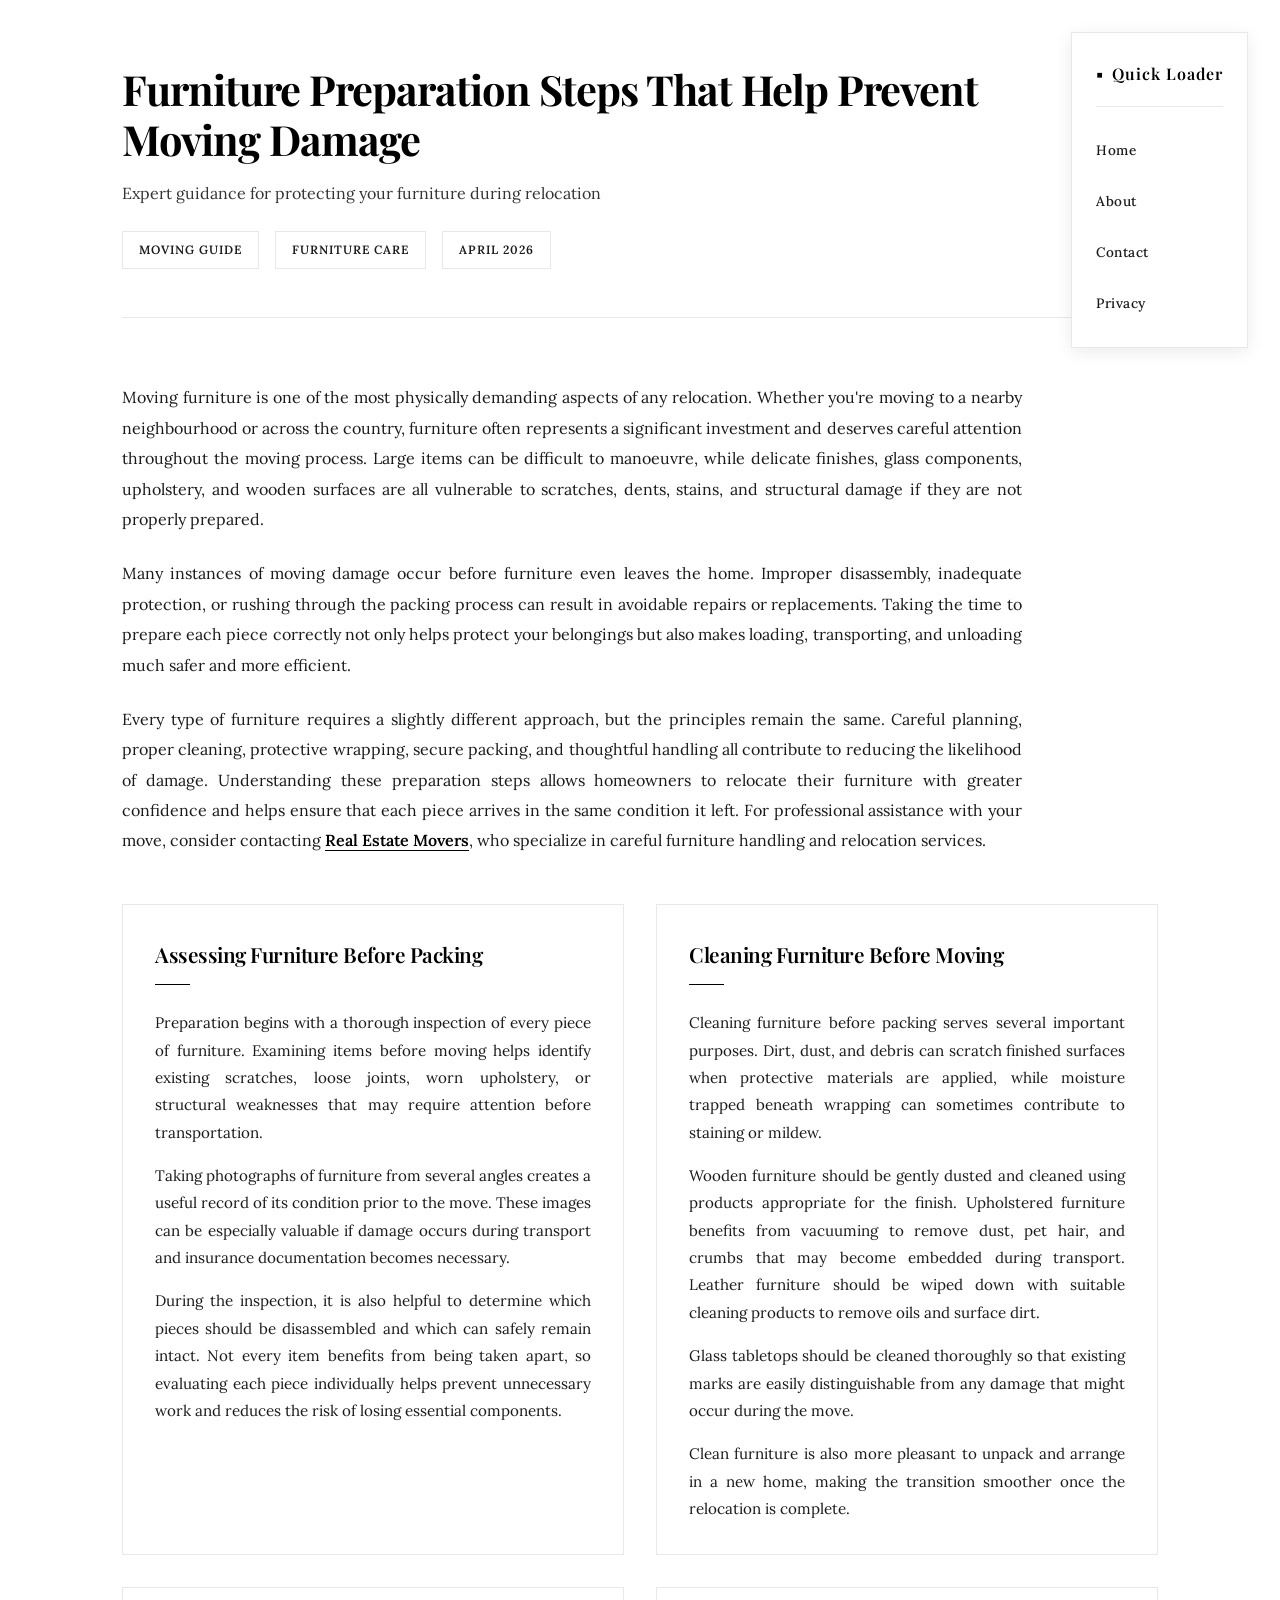
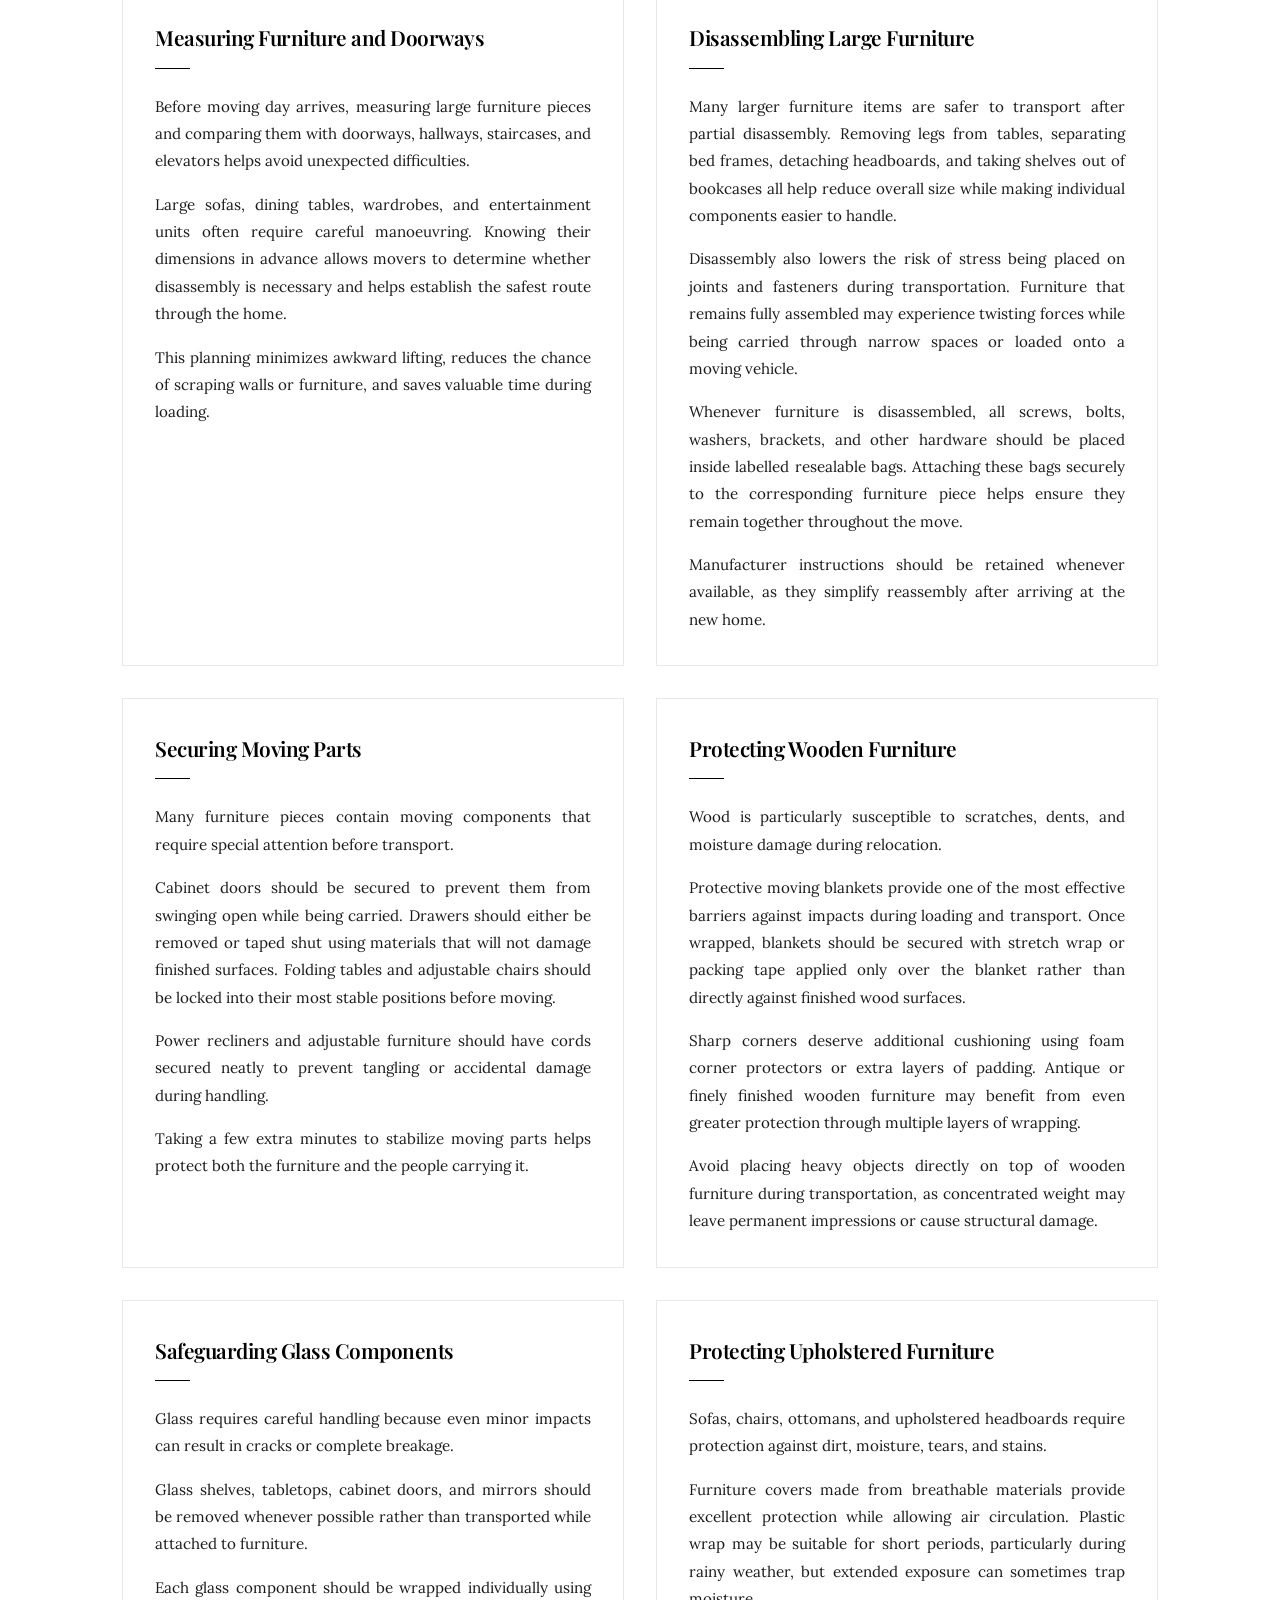
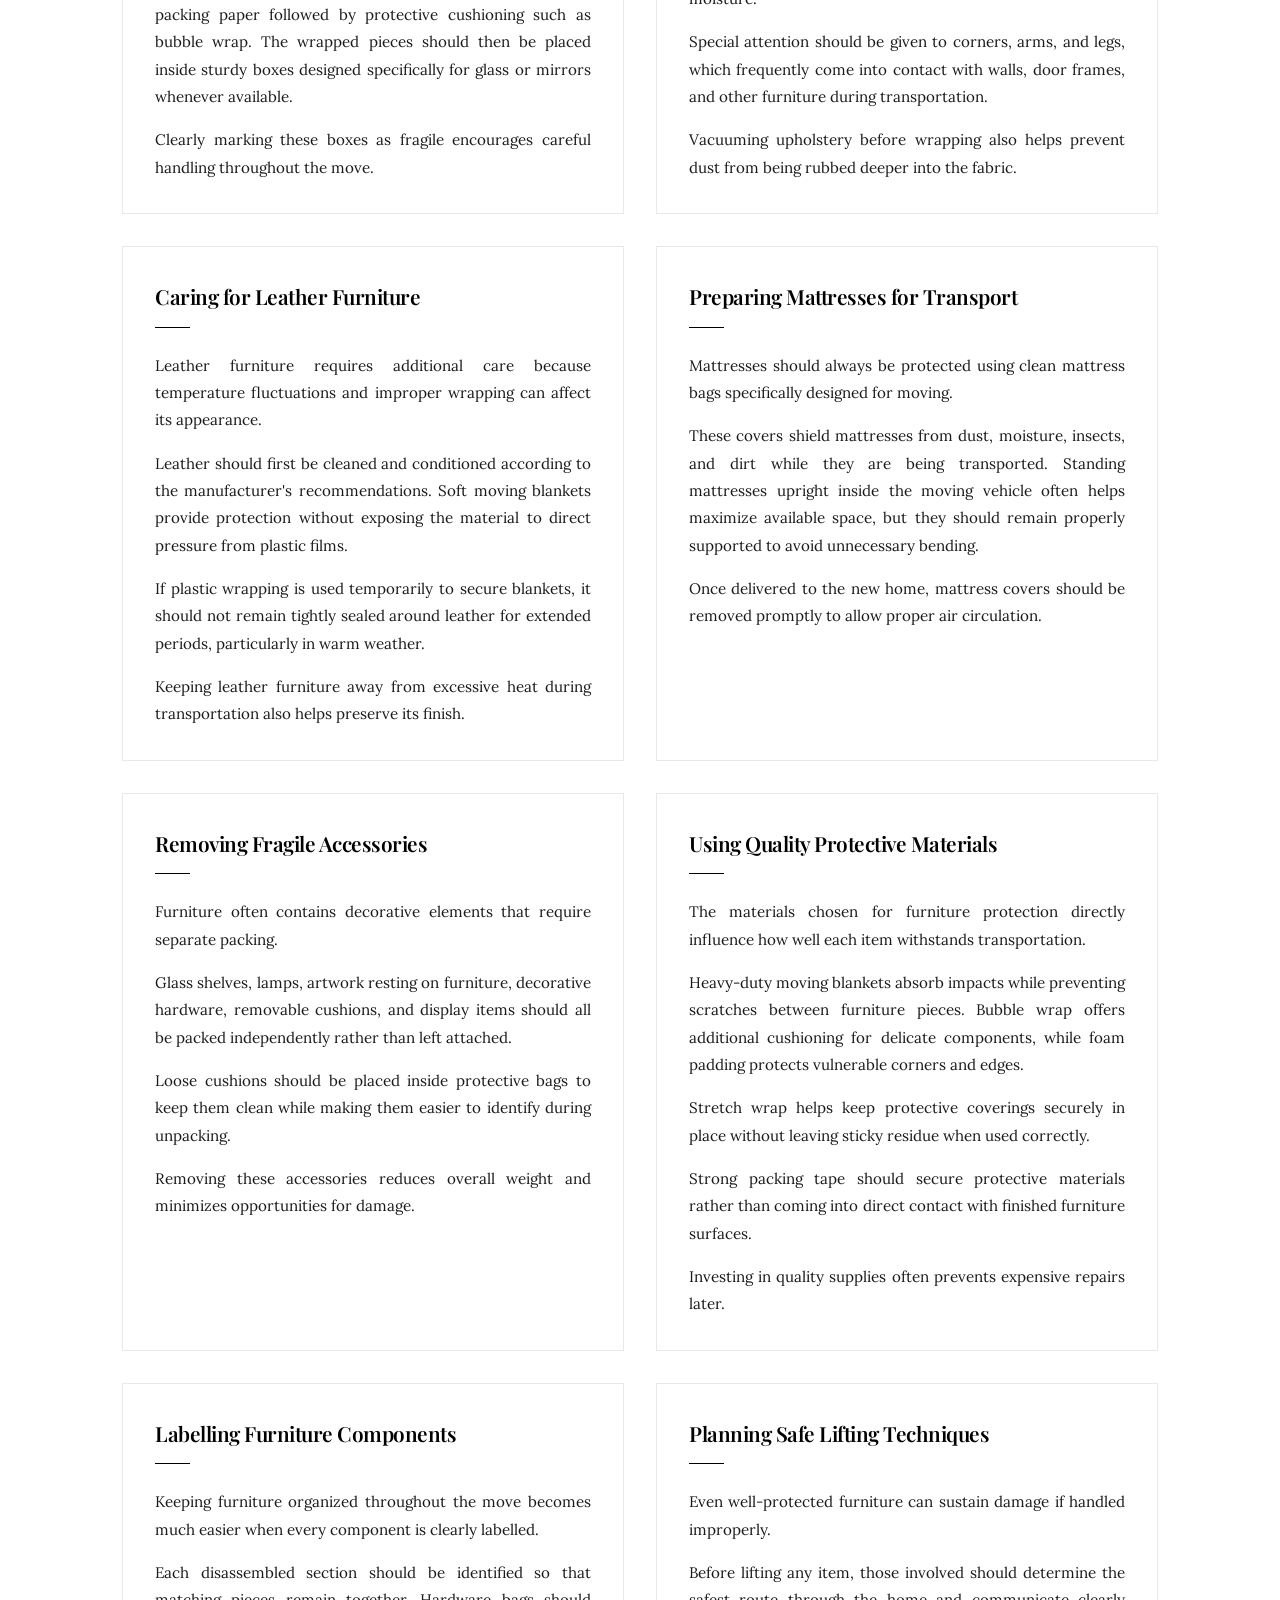
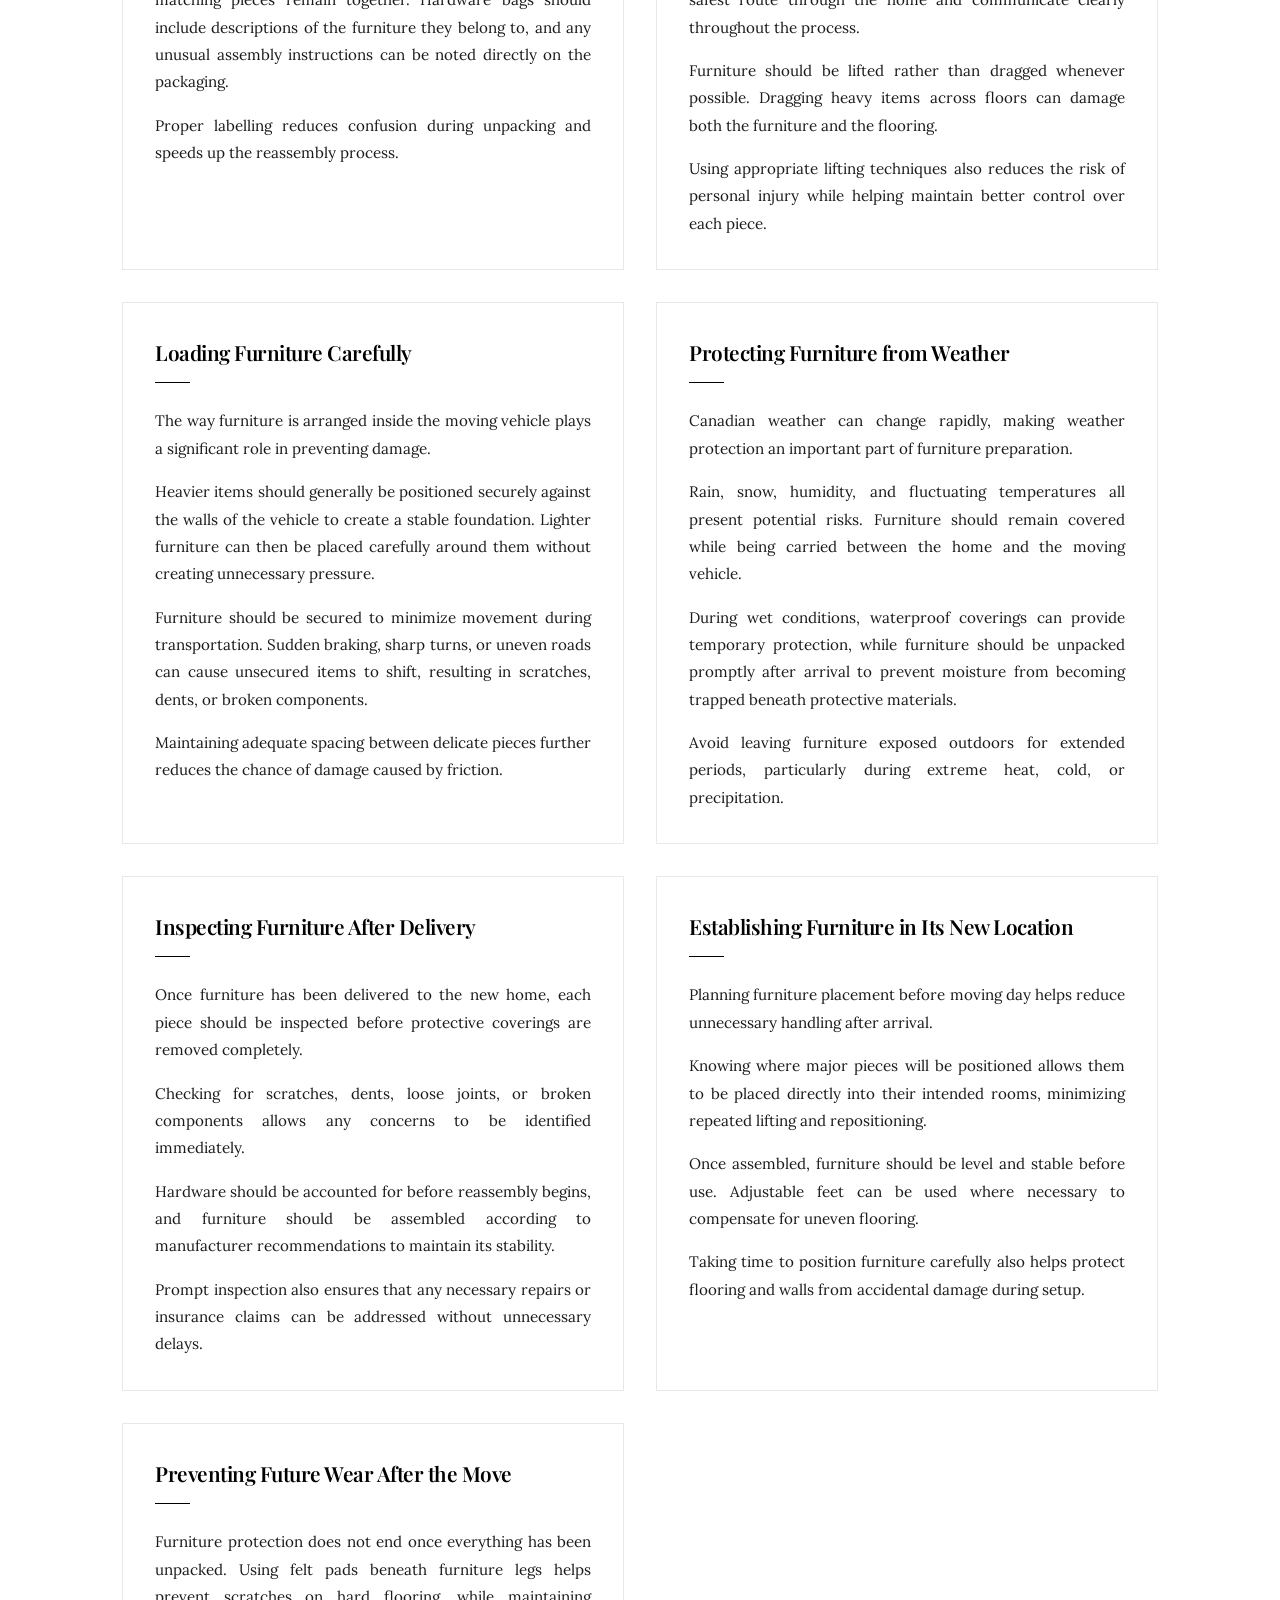
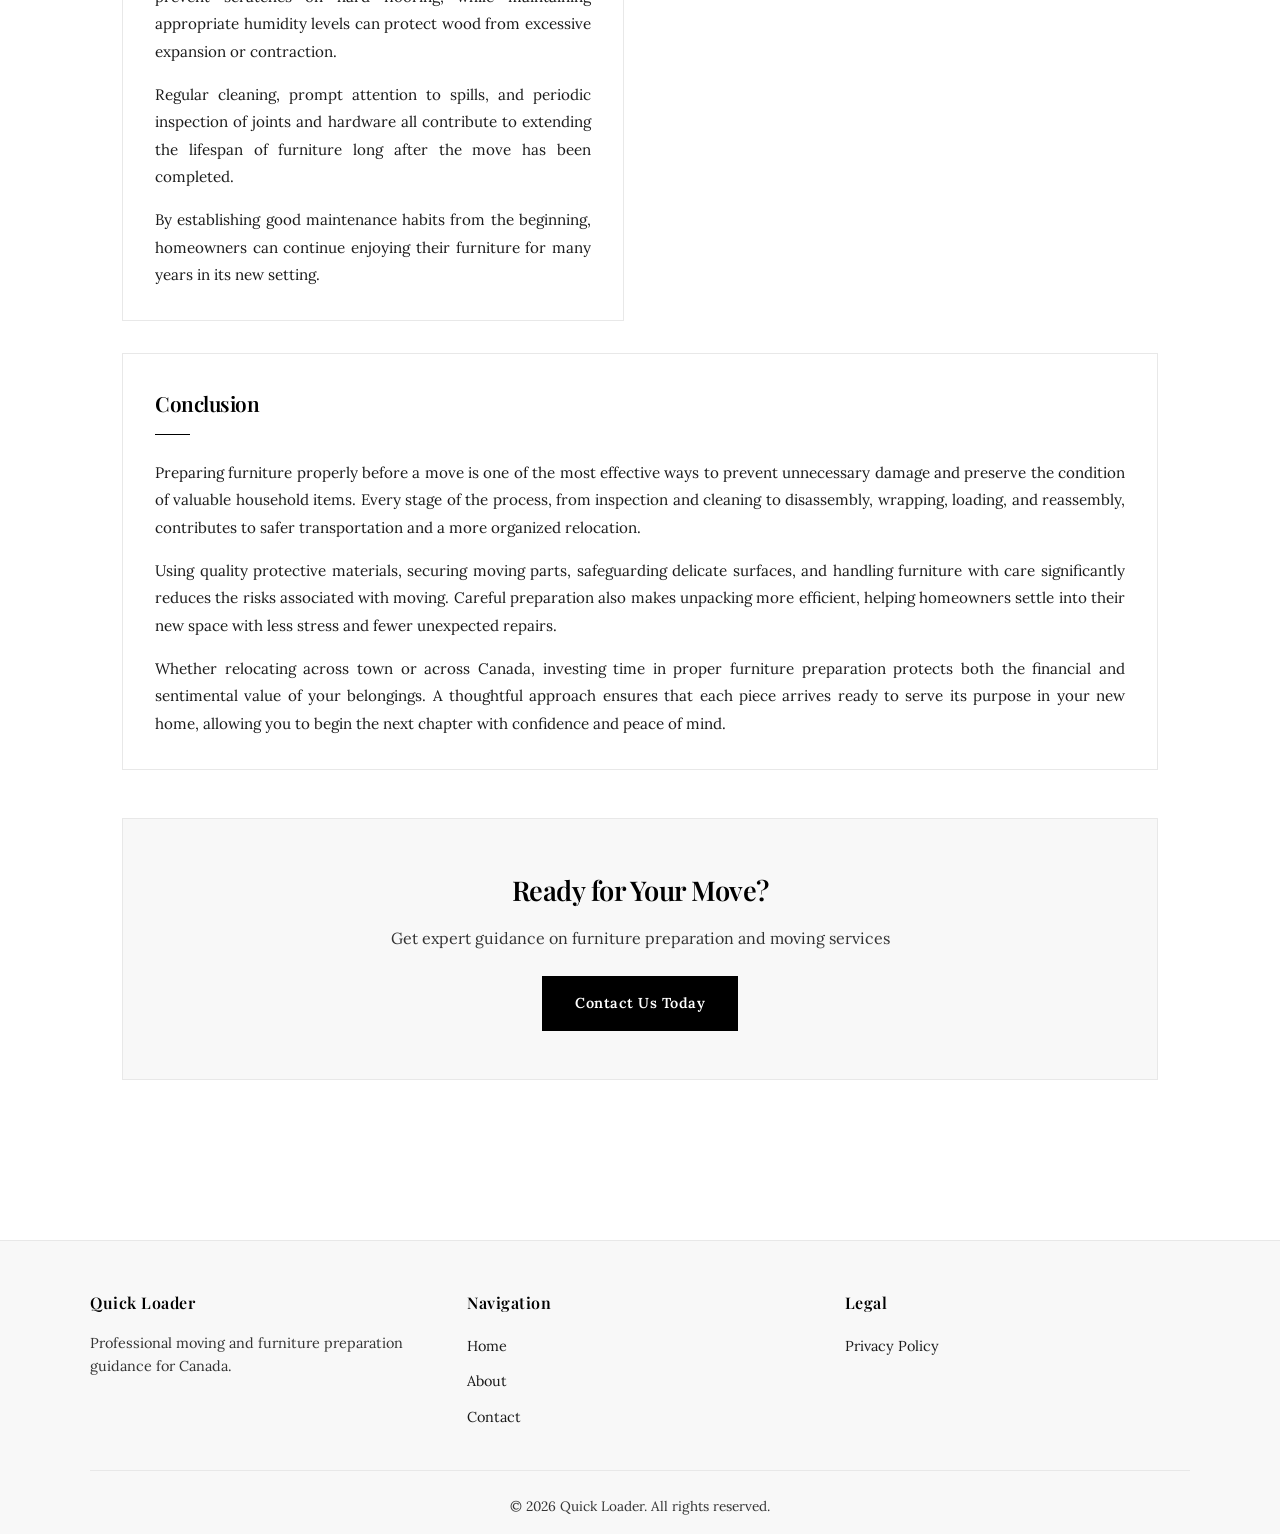
==== index.html @ f07be686 "Add files via upload" ====
<!DOCTYPE html>
<html lang="en">
<head>
    <meta charset="UTF-8">
    <meta name="viewport" content="width=device-width, initial-scale=1.0">
    <title>Quick Loader - Furniture Preparation for Moving</title>
    <link rel="preconnect" href="https://fonts.googleapis.com">
    <link rel="preconnect" href="https://fonts.gstatic.com" crossorigin>
    <link href="https://fonts.googleapis.com/css2?family=Playfair+Display:wght@400;600;700&family=Lora:wght@400;500;600&display=swap" rel="stylesheet">
    <link rel="stylesheet" href="style.css">
</head>
<body>
    <!-- Floating Navigation -->
    <nav class="floating-nav">
        <div class="nav-brand">
            <span class="brand-symbol">▪</span>
            <span class="brand-text">Quick Loader</span>
        </div>
        <ul class="nav-menu">
            <li><a href="index.html" class="nav-item active">Home</a></li>
            <li><a href="about.html" class="nav-item">About</a></li>
            <li><a href="contact.html" class="nav-item">Contact</a></li>
            <li><a href="privacy-policy.html" class="nav-item">Privacy</a></li>
        </ul>
    </nav>

    <!-- Main Content -->
    <main class="main-content">
        <!-- Hero Section -->
        <section class="hero">
            <div class="hero-inner">
                <h1 class="hero-title">Furniture Preparation Steps That Help Prevent Moving Damage</h1>
                <p class="hero-subtitle">Expert guidance for protecting your furniture during relocation</p>
                <div class="article-meta">
                    <span class="meta-badge">Moving Guide</span>
                    <span class="meta-badge">Furniture Care</span>
                    <span class="meta-badge">April 2026</span>
                </div>
            </div>
        </section>

        <!-- Article Content -->
        <article class="article">
            <!-- Introduction -->
            <section class="article-section">
                <div class="section-content">
                    <p>Moving furniture is one of the most physically demanding aspects of any relocation. Whether you're moving to a nearby neighbourhood or across the country, furniture often represents a significant investment and deserves careful attention throughout the moving process. Large items can be difficult to manoeuvre, while delicate finishes, glass components, upholstery, and wooden surfaces are all vulnerable to scratches, dents, stains, and structural damage if they are not properly prepared.</p>

                    <p>Many instances of moving damage occur before furniture even leaves the home. Improper disassembly, inadequate protection, or rushing through the packing process can result in avoidable repairs or replacements. Taking the time to prepare each piece correctly not only helps protect your belongings but also makes loading, transporting, and unloading much safer and more efficient.</p>

                    <p>Every type of furniture requires a slightly different approach, but the principles remain the same. Careful planning, proper cleaning, protective wrapping, secure packing, and thoughtful handling all contribute to reducing the likelihood of damage. Understanding these preparation steps allows homeowners to relocate their furniture with greater confidence and helps ensure that each piece arrives in the same condition it left. For professional assistance with your move, consider contacting <a href="https://www.google.com/maps/place/?cid=568336270755215297" target="_blank" rel="noopener noreferrer" class="article-link">Real Estate Movers</a>, who specialize in careful furniture handling and relocation services.</p>
                </div>
            </section>

            <!-- Content Grid -->
            <div class="content-grid">
                <!-- Section 1 -->
                <section class="grid-item">
                    <div class="item-header">
                        <h2>Assessing Furniture Before Packing</h2>
                        <div class="divider"></div>
                    </div>
                    <div class="item-body">
                        <p>Preparation begins with a thorough inspection of every piece of furniture. Examining items before moving helps identify existing scratches, loose joints, worn upholstery, or structural weaknesses that may require attention before transportation.</p>
                        <p>Taking photographs of furniture from several angles creates a useful record of its condition prior to the move. These images can be especially valuable if damage occurs during transport and insurance documentation becomes necessary.</p>
                        <p>During the inspection, it is also helpful to determine which pieces should be disassembled and which can safely remain intact. Not every item benefits from being taken apart, so evaluating each piece individually helps prevent unnecessary work and reduces the risk of losing essential components.</p>
                    </div>
                </section>

                <!-- Section 2 -->
                <section class="grid-item">
                    <div class="item-header">
                        <h2>Cleaning Furniture Before Moving</h2>
                        <div class="divider"></div>
                    </div>
                    <div class="item-body">
                        <p>Cleaning furniture before packing serves several important purposes. Dirt, dust, and debris can scratch finished surfaces when protective materials are applied, while moisture trapped beneath wrapping can sometimes contribute to staining or mildew.</p>
                        <p>Wooden furniture should be gently dusted and cleaned using products appropriate for the finish. Upholstered furniture benefits from vacuuming to remove dust, pet hair, and crumbs that may become embedded during transport. Leather furniture should be wiped down with suitable cleaning products to remove oils and surface dirt.</p>
                        <p>Glass tabletops should be cleaned thoroughly so that existing marks are easily distinguishable from any damage that might occur during the move.</p>
                        <p>Clean furniture is also more pleasant to unpack and arrange in a new home, making the transition smoother once the relocation is complete.</p>
                    </div>
                </section>

                <!-- Section 3 -->
                <section class="grid-item">
                    <div class="item-header">
                        <h2>Measuring Furniture and Doorways</h2>
                        <div class="divider"></div>
                    </div>
                    <div class="item-body">
                        <p>Before moving day arrives, measuring large furniture pieces and comparing them with doorways, hallways, staircases, and elevators helps avoid unexpected difficulties.</p>
                        <p>Large sofas, dining tables, wardrobes, and entertainment units often require careful manoeuvring. Knowing their dimensions in advance allows movers to determine whether disassembly is necessary and helps establish the safest route through the home.</p>
                        <p>This planning minimizes awkward lifting, reduces the chance of scraping walls or furniture, and saves valuable time during loading.</p>
                    </div>
                </section>

                <!-- Section 4 -->
                <section class="grid-item">
                    <div class="item-header">
                        <h2>Disassembling Large Furniture</h2>
                        <div class="divider"></div>
                    </div>
                    <div class="item-body">
                        <p>Many larger furniture items are safer to transport after partial disassembly. Removing legs from tables, separating bed frames, detaching headboards, and taking shelves out of bookcases all help reduce overall size while making individual components easier to handle.</p>
                        <p>Disassembly also lowers the risk of stress being placed on joints and fasteners during transportation. Furniture that remains fully assembled may experience twisting forces while being carried through narrow spaces or loaded onto a moving vehicle.</p>
                        <p>Whenever furniture is disassembled, all screws, bolts, washers, brackets, and other hardware should be placed inside labelled resealable bags. Attaching these bags securely to the corresponding furniture piece helps ensure they remain together throughout the move.</p>
                        <p>Manufacturer instructions should be retained whenever available, as they simplify reassembly after arriving at the new home.</p>
                    </div>
                </section>

                <!-- Section 5 -->
                <section class="grid-item">
                    <div class="item-header">
                        <h2>Securing Moving Parts</h2>
                        <div class="divider"></div>
                    </div>
                    <div class="item-body">
                        <p>Many furniture pieces contain moving components that require special attention before transport.</p>
                        <p>Cabinet doors should be secured to prevent them from swinging open while being carried. Drawers should either be removed or taped shut using materials that will not damage finished surfaces. Folding tables and adjustable chairs should be locked into their most stable positions before moving.</p>
                        <p>Power recliners and adjustable furniture should have cords secured neatly to prevent tangling or accidental damage during handling.</p>
                        <p>Taking a few extra minutes to stabilize moving parts helps protect both the furniture and the people carrying it.</p>
                    </div>
                </section>

                <!-- Section 6 -->
                <section class="grid-item">
                    <div class="item-header">
                        <h2>Protecting Wooden Furniture</h2>
                        <div class="divider"></div>
                    </div>
                    <div class="item-body">
                        <p>Wood is particularly susceptible to scratches, dents, and moisture damage during relocation.</p>
                        <p>Protective moving blankets provide one of the most effective barriers against impacts during loading and transport. Once wrapped, blankets should be secured with stretch wrap or packing tape applied only over the blanket rather than directly against finished wood surfaces.</p>
                        <p>Sharp corners deserve additional cushioning using foam corner protectors or extra layers of padding. Antique or finely finished wooden furniture may benefit from even greater protection through multiple layers of wrapping.</p>
                        <p>Avoid placing heavy objects directly on top of wooden furniture during transportation, as concentrated weight may leave permanent impressions or cause structural damage.</p>
                    </div>
                </section>

                <!-- Section 7 -->
                <section class="grid-item">
                    <div class="item-header">
                        <h2>Safeguarding Glass Components</h2>
                        <div class="divider"></div>
                    </div>
                    <div class="item-body">
                        <p>Glass requires careful handling because even minor impacts can result in cracks or complete breakage.</p>
                        <p>Glass shelves, tabletops, cabinet doors, and mirrors should be removed whenever possible rather than transported while attached to furniture.</p>
                        <p>Each glass component should be wrapped individually using packing paper followed by protective cushioning such as bubble wrap. The wrapped pieces should then be placed inside sturdy boxes designed specifically for glass or mirrors whenever available.</p>
                        <p>Clearly marking these boxes as fragile encourages careful handling throughout the move.</p>
                    </div>
                </section>

                <!-- Section 8 -->
                <section class="grid-item">
                    <div class="item-header">
                        <h2>Protecting Upholstered Furniture</h2>
                        <div class="divider"></div>
                    </div>
                    <div class="item-body">
                        <p>Sofas, chairs, ottomans, and upholstered headboards require protection against dirt, moisture, tears, and stains.</p>
                        <p>Furniture covers made from breathable materials provide excellent protection while allowing air circulation. Plastic wrap may be suitable for short periods, particularly during rainy weather, but extended exposure can sometimes trap moisture.</p>
                        <p>Special attention should be given to corners, arms, and legs, which frequently come into contact with walls, door frames, and other furniture during transportation.</p>
                        <p>Vacuuming upholstery before wrapping also helps prevent dust from being rubbed deeper into the fabric.</p>
                    </div>
                </section>

                <!-- Section 9 -->
                <section class="grid-item">
                    <div class="item-header">
                        <h2>Caring for Leather Furniture</h2>
                        <div class="divider"></div>
                    </div>
                    <div class="item-body">
                        <p>Leather furniture requires additional care because temperature fluctuations and improper wrapping can affect its appearance.</p>
                        <p>Leather should first be cleaned and conditioned according to the manufacturer's recommendations. Soft moving blankets provide protection without exposing the material to direct pressure from plastic films.</p>
                        <p>If plastic wrapping is used temporarily to secure blankets, it should not remain tightly sealed around leather for extended periods, particularly in warm weather.</p>
                        <p>Keeping leather furniture away from excessive heat during transportation also helps preserve its finish.</p>
                    </div>
                </section>

                <!-- Section 10 -->
                <section class="grid-item">
                    <div class="item-header">
                        <h2>Preparing Mattresses for Transport</h2>
                        <div class="divider"></div>
                    </div>
                    <div class="item-body">
                        <p>Mattresses should always be protected using clean mattress bags specifically designed for moving.</p>
                        <p>These covers shield mattresses from dust, moisture, insects, and dirt while they are being transported. Standing mattresses upright inside the moving vehicle often helps maximize available space, but they should remain properly supported to avoid unnecessary bending.</p>
                        <p>Once delivered to the new home, mattress covers should be removed promptly to allow proper air circulation.</p>
                    </div>
                </section>

                <!-- Section 11 -->
                <section class="grid-item">
                    <div class="item-header">
                        <h2>Removing Fragile Accessories</h2>
                        <div class="divider"></div>
                    </div>
                    <div class="item-body">
                        <p>Furniture often contains decorative elements that require separate packing.</p>
                        <p>Glass shelves, lamps, artwork resting on furniture, decorative hardware, removable cushions, and display items should all be packed independently rather than left attached.</p>
                        <p>Loose cushions should be placed inside protective bags to keep them clean while making them easier to identify during unpacking.</p>
                        <p>Removing these accessories reduces overall weight and minimizes opportunities for damage.</p>
                    </div>
                </section>

                <!-- Section 12 -->
                <section class="grid-item">
                    <div class="item-header">
                        <h2>Using Quality Protective Materials</h2>
                        <div class="divider"></div>
                    </div>
                    <div class="item-body">
                        <p>The materials chosen for furniture protection directly influence how well each item withstands transportation.</p>
                        <p>Heavy-duty moving blankets absorb impacts while preventing scratches between furniture pieces. Bubble wrap offers additional cushioning for delicate components, while foam padding protects vulnerable corners and edges.</p>
                        <p>Stretch wrap helps keep protective coverings securely in place without leaving sticky residue when used correctly.</p>
                        <p>Strong packing tape should secure protective materials rather than coming into direct contact with finished furniture surfaces.</p>
                        <p>Investing in quality supplies often prevents expensive repairs later.</p>
                    </div>
                </section>

                <!-- Section 13 -->
                <section class="grid-item">
                    <div class="item-header">
                        <h2>Labelling Furniture Components</h2>
                        <div class="divider"></div>
                    </div>
                    <div class="item-body">
                        <p>Keeping furniture organized throughout the move becomes much easier when every component is clearly labelled.</p>
                        <p>Each disassembled section should be identified so that matching pieces remain together. Hardware bags should include descriptions of the furniture they belong to, and any unusual assembly instructions can be noted directly on the packaging.</p>
                        <p>Proper labelling reduces confusion during unpacking and speeds up the reassembly process.</p>
                    </div>
                </section>

                <!-- Section 14 -->
                <section class="grid-item">
                    <div class="item-header">
                        <h2>Planning Safe Lifting Techniques</h2>
                        <div class="divider"></div>
                    </div>
                    <div class="item-body">
                        <p>Even well-protected furniture can sustain damage if handled improperly.</p>
                        <p>Before lifting any item, those involved should determine the safest route through the home and communicate clearly throughout the process.</p>
                        <p>Furniture should be lifted rather than dragged whenever possible. Dragging heavy items across floors can damage both the furniture and the flooring.</p>
                        <p>Using appropriate lifting techniques also reduces the risk of personal injury while helping maintain better control over each piece.</p>
                    </div>
                </section>

                <!-- Section 15 -->
                <section class="grid-item">
                    <div class="item-header">
                        <h2>Loading Furniture Carefully</h2>
                        <div class="divider"></div>
                    </div>
                    <div class="item-body">
                        <p>The way furniture is arranged inside the moving vehicle plays a significant role in preventing damage.</p>
                        <p>Heavier items should generally be positioned securely against the walls of the vehicle to create a stable foundation. Lighter furniture can then be placed carefully around them without creating unnecessary pressure.</p>
                        <p>Furniture should be secured to minimize movement during transportation. Sudden braking, sharp turns, or uneven roads can cause unsecured items to shift, resulting in scratches, dents, or broken components.</p>
                        <p>Maintaining adequate spacing between delicate pieces further reduces the chance of damage caused by friction.</p>
                    </div>
                </section>

                <!-- Section 16 -->
                <section class="grid-item">
                    <div class="item-header">
                        <h2>Protecting Furniture from Weather</h2>
                        <div class="divider"></div>
                    </div>
                    <div class="item-body">
                        <p>Canadian weather can change rapidly, making weather protection an important part of furniture preparation.</p>
                        <p>Rain, snow, humidity, and fluctuating temperatures all present potential risks. Furniture should remain covered while being carried between the home and the moving vehicle.</p>
                        <p>During wet conditions, waterproof coverings can provide temporary protection, while furniture should be unpacked promptly after arrival to prevent moisture from becoming trapped beneath protective materials.</p>
                        <p>Avoid leaving furniture exposed outdoors for extended periods, particularly during extreme heat, cold, or precipitation.</p>
                    </div>
                </section>

                <!-- Section 17 -->
                <section class="grid-item">
                    <div class="item-header">
                        <h2>Inspecting Furniture After Delivery</h2>
                        <div class="divider"></div>
                    </div>
                    <div class="item-body">
                        <p>Once furniture has been delivered to the new home, each piece should be inspected before protective coverings are removed completely.</p>
                        <p>Checking for scratches, dents, loose joints, or broken components allows any concerns to be identified immediately.</p>
                        <p>Hardware should be accounted for before reassembly begins, and furniture should be assembled according to manufacturer recommendations to maintain its stability.</p>
                        <p>Prompt inspection also ensures that any necessary repairs or insurance claims can be addressed without unnecessary delays.</p>
                    </div>
                </section>

                <!-- Section 18 -->
                <section class="grid-item">
                    <div class="item-header">
                        <h2>Establishing Furniture in Its New Location</h2>
                        <div class="divider"></div>
                    </div>
                    <div class="item-body">
                        <p>Planning furniture placement before moving day helps reduce unnecessary handling after arrival.</p>
                        <p>Knowing where major pieces will be positioned allows them to be placed directly into their intended rooms, minimizing repeated lifting and repositioning.</p>
                        <p>Once assembled, furniture should be level and stable before use. Adjustable feet can be used where necessary to compensate for uneven flooring.</p>
                        <p>Taking time to position furniture carefully also helps protect flooring and walls from accidental damage during setup.</p>
                    </div>
                </section>

                <!-- Section 19 -->
                <section class="grid-item">
                    <div class="item-header">
                        <h2>Preventing Future Wear After the Move</h2>
                        <div class="divider"></div>
                    </div>
                    <div class="item-body">
                        <p>Furniture protection does not end once everything has been unpacked. Using felt pads beneath furniture legs helps prevent scratches on hard flooring, while maintaining appropriate humidity levels can protect wood from excessive expansion or contraction.</p>
                        <p>Regular cleaning, prompt attention to spills, and periodic inspection of joints and hardware all contribute to extending the lifespan of furniture long after the move has been completed.</p>
                        <p>By establishing good maintenance habits from the beginning, homeowners can continue enjoying their furniture for many years in its new setting.</p>
                    </div>
                </section>

                <!-- Conclusion -->
                <section class="grid-item conclusion-item">
                    <div class="item-header">
                        <h2>Conclusion</h2>
                        <div class="divider"></div>
                    </div>
                    <div class="item-body">
                        <p>Preparing furniture properly before a move is one of the most effective ways to prevent unnecessary damage and preserve the condition of valuable household items. Every stage of the process, from inspection and cleaning to disassembly, wrapping, loading, and reassembly, contributes to safer transportation and a more organized relocation.</p>
                        <p>Using quality protective materials, securing moving parts, safeguarding delicate surfaces, and handling furniture with care significantly reduces the risks associated with moving. Careful preparation also makes unpacking more efficient, helping homeowners settle into their new space with less stress and fewer unexpected repairs.</p>
                        <p>Whether relocating across town or across Canada, investing time in proper furniture preparation protects both the financial and sentimental value of your belongings. A thoughtful approach ensures that each piece arrives ready to serve its purpose in your new home, allowing you to begin the next chapter with confidence and peace of mind.</p>
                    </div>
                </section>
            </div>

            <!-- CTA Section -->
            <section class="cta-section">
                <h3>Ready for Your Move?</h3>
                <p>Get expert guidance on furniture preparation and moving services</p>
                <a href="contact.html" class="cta-button">Contact Us Today</a>
            </section>
        </article>
    </main>

    <!-- Footer -->
    <footer class="footer">
        <div class="footer-content">
            <div class="footer-column">
                <h4>Quick Loader</h4>
                <p>Professional moving and furniture preparation guidance for Canada.</p>
            </div>
            <div class="footer-column">
                <h4>Navigation</h4>
                <ul>
                    <li><a href="index.html">Home</a></li>
                    <li><a href="about.html">About</a></li>
                    <li><a href="contact.html">Contact</a></li>
                </ul>
            </div>
            <div class="footer-column">
                <h4>Legal</h4>
                <ul>
                    <li><a href="privacy-policy.html">Privacy Policy</a></li>
                </ul>
            </div>
        </div>
        <div class="footer-bottom">
            <p>&copy; 2026 Quick Loader. All rights reserved.</p>
        </div>
    </footer>

    <script src="script.js"></script>
</body>
</html>
---- style.css ----
/* Quick Loader - PrimeWeb Works Black and White Minimalist Theme */

* {
    margin: 0;
    padding: 0;
    box-sizing: border-box;
}

:root {
    --black: #000000;
    --white: #FFFFFF;
    --light-gray: #F8F8F8;
    --medium-gray: #E8E8E8;
    --dark-gray: #333333;
    --text-color: #1A1A1A;
    --font-display: 'Playfair Display', serif;
    --font-body: 'Lora', serif;
}

html {
    scroll-behavior: smooth;
}

body {
    font-family: var(--font-body);
    background-color: var(--white);
    color: var(--text-color);
    line-height: 1.7;
}

/* Floating Navigation */
.floating-nav {
    position: fixed;
    top: 2rem;
    right: 2rem;
    background-color: var(--white);
    border: 1px solid var(--medium-gray);
    padding: 1.5rem;
    z-index: 1000;
    max-width: 280px;
    box-shadow: 0 4px 16px rgba(0, 0, 0, 0.08);
    animation: slideInRight 0.4s ease-out;
}

@keyframes slideInRight {
    from {
        opacity: 0;
        transform: translateX(30px);
    }
    to {
        opacity: 1;
        transform: translateX(0);
    }
}

.nav-brand {
    display: flex;
    align-items: center;
    gap: 0.5rem;
    margin-bottom: 1.5rem;
    font-family: var(--font-display);
    font-size: 1rem;
    font-weight: 600;
    letter-spacing: 1px;
    color: var(--black);
    border-bottom: 1px solid var(--medium-gray);
    padding-bottom: 1rem;
}

.brand-symbol {
    font-size: 1.2rem;
}

.nav-menu {
    list-style: none;
    display: flex;
    flex-direction: column;
    gap: 0.75rem;
}

.nav-item {
    color: var(--text-color);
    text-decoration: none;
    font-size: 0.85rem;
    letter-spacing: 0.5px;
    position: relative;
    transition: all 300ms ease;
    font-weight: 500;
    display: block;
    padding: 0.5rem 0;
}

.nav-item::after {
    content: '';
    position: absolute;
    bottom: 0;
    left: 0;
    width: 0;
    height: 1px;
    background-color: var(--black);
    transition: width 300ms ease;
}

.nav-item:hover::after,
.nav-item.active::after {
    width: 100%;
}

.nav-item:hover {
    color: var(--dark-gray);
}

/* Main Content */
.main-content {
    padding: 4rem 2rem 4rem 2rem;
    max-width: 1100px;
    margin: 0 auto;
}

/* Hero Section */
.hero {
    margin-bottom: 4rem;
    padding-bottom: 3rem;
    border-bottom: 1px solid var(--medium-gray);
    animation: fadeInUp 0.6s ease-out;
}

@keyframes fadeInUp {
    from {
        opacity: 0;
        transform: translateY(20px);
    }
    to {
        opacity: 1;
        transform: translateY(0);
    }
}

.hero-inner {
    max-width: 900px;
}

.hero-title {
    font-family: var(--font-display);
    font-size: 2.6rem;
    font-weight: 700;
    color: var(--black);
    margin-bottom: 1rem;
    line-height: 1.2;
    letter-spacing: -1px;
}

.hero-subtitle {
    font-size: 1rem;
    color: var(--dark-gray);
    margin-bottom: 1.5rem;
    font-weight: 400;
}

.article-meta {
    display: flex;
    gap: 1rem;
    flex-wrap: wrap;
}

.meta-badge {
    font-size: 0.75rem;
    color: var(--text-color);
    text-transform: uppercase;
    letter-spacing: 1px;
    padding: 0.5rem 1rem;
    border: 1px solid var(--medium-gray);
    font-weight: 600;
}

/* Article */
.article {
    animation: fadeInUp 0.6s ease-out 0.1s both;
}

.article-section {
    margin-bottom: 3rem;
}

.section-content {
    max-width: 900px;
}

.section-content p {
    font-size: 1rem;
    color: var(--text-color);
    margin-bottom: 1.5rem;
    text-align: justify;
    line-height: 1.9;
}

.article-link {
    color: var(--black);
    text-decoration: none;
    border-bottom: 1px solid var(--black);
    font-weight: 600;
    transition: all 300ms ease;
}

.article-link:hover {
    background-color: var(--light-gray);
    padding: 0 2px;
}

/* Content Grid */
.content-grid {
    display: grid;
    grid-template-columns: repeat(auto-fit, minmax(450px, 1fr));
    gap: 2rem;
    margin: 3rem 0;
}

.grid-item {
    background-color: var(--white);
    border: 1px solid var(--medium-gray);
    padding: 2rem;
    transition: all 300ms ease;
    animation: fadeInUp 0.6s ease-out forwards;
    opacity: 0;
}

.grid-item:nth-child(1) { animation-delay: 0.15s; }
.grid-item:nth-child(2) { animation-delay: 0.25s; }
.grid-item:nth-child(3) { animation-delay: 0.35s; }
.grid-item:nth-child(4) { animation-delay: 0.45s; }
.grid-item:nth-child(5) { animation-delay: 0.55s; }
.grid-item:nth-child(6) { animation-delay: 0.65s; }
.grid-item:nth-child(7) { animation-delay: 0.75s; }
.grid-item:nth-child(8) { animation-delay: 0.85s; }
.grid-item:nth-child(9) { animation-delay: 0.95s; }
.grid-item:nth-child(10) { animation-delay: 1.05s; }
.grid-item:nth-child(11) { animation-delay: 1.15s; }
.grid-item:nth-child(12) { animation-delay: 1.25s; }
.grid-item:nth-child(13) { animation-delay: 1.35s; }
.grid-item:nth-child(14) { animation-delay: 1.45s; }
.grid-item:nth-child(15) { animation-delay: 1.55s; }
.grid-item:nth-child(16) { animation-delay: 1.65s; }
.grid-item:nth-child(17) { animation-delay: 1.75s; }
.grid-item:nth-child(18) { animation-delay: 1.85s; }
.grid-item:nth-child(19) { animation-delay: 1.95s; }
.grid-item:nth-child(20) { animation-delay: 2.05s; }

.grid-item:hover {
    border-color: var(--black);
    box-shadow: 0 8px 24px rgba(0, 0, 0, 0.1);
    transform: translateY(-4px);
}

.item-header {
    margin-bottom: 1.5rem;
}

.item-header h2 {
    font-family: var(--font-display);
    font-size: 1.3rem;
    font-weight: 600;
    color: var(--black);
    margin-bottom: 0.75rem;
    letter-spacing: -0.5px;
}

.divider {
    width: 35px;
    height: 1px;
    background-color: var(--black);
    margin-top: 0.75rem;
}

.item-body p {
    font-size: 0.95rem;
    color: var(--text-color);
    margin-bottom: 1rem;
    line-height: 1.8;
    text-align: justify;
}

.item-body p:last-child {
    margin-bottom: 0;
}

.conclusion-item {
    grid-column: 1 / -1;
}

/* CTA Section */
.cta-section {
    background-color: var(--light-gray);
    border: 1px solid var(--medium-gray);
    padding: 3rem;
    text-align: center;
    margin: 3rem 0;
    animation: fadeInUp 0.6s ease-out 2.15s both;
}

.cta-section h3 {
    font-family: var(--font-display);
    font-size: 1.7rem;
    font-weight: 600;
    color: var(--black);
    margin-bottom: 0.75rem;
    letter-spacing: -0.5px;
}

.cta-section p {
    font-size: 1rem;
    color: var(--dark-gray);
    margin-bottom: 1.5rem;
}

.cta-button {
    display: inline-block;
    padding: 0.875rem 2rem;
    background-color: var(--black);
    color: var(--white);
    text-decoration: none;
    font-weight: 600;
    letter-spacing: 0.5px;
    transition: all 300ms ease;
    border: 1px solid var(--black);
    font-size: 0.9rem;
}

.cta-button:hover {
    background-color: var(--white);
    color: var(--black);
}

/* Footer */
.footer {
    background-color: var(--light-gray);
    border-top: 1px solid var(--medium-gray);
    padding: 3rem 2rem 1rem;
    margin-top: 3rem;
}

.footer-content {
    max-width: 1100px;
    margin: 0 auto;
    display: grid;
    grid-template-columns: repeat(auto-fit, minmax(250px, 1fr));
    gap: 2rem;
    margin-bottom: 2rem;
}

.footer-column h4 {
    font-family: var(--font-display);
    font-size: 1rem;
    font-weight: 600;
    color: var(--black);
    margin-bottom: 1rem;
    letter-spacing: 0.5px;
}

.footer-column p {
    font-size: 0.9rem;
    color: var(--dark-gray);
    line-height: 1.6;
}

.footer-column ul {
    list-style: none;
}

.footer-column li {
    margin-bottom: 0.5rem;
}

.footer-column a {
    color: var(--text-color);
    text-decoration: none;
    font-size: 0.9rem;
    transition: all 300ms ease;
    border-bottom: 1px solid transparent;
}

.footer-column a:hover {
    border-bottom-color: var(--black);
    color: var(--black);
}

.footer-bottom {
    max-width: 1100px;
    margin: 0 auto;
    border-top: 1px solid var(--medium-gray);
    padding-top: 1.5rem;
    text-align: center;
    font-size: 0.85rem;
    color: var(--dark-gray);
}

/* Responsive Design */
@media (max-width: 768px) {
    .floating-nav {
        position: static;
        max-width: 100%;
        margin-bottom: 2rem;
        border-radius: 0;
    }

    .main-content {
        padding: 2rem 1rem;
    }

    .hero-title {
        font-size: 1.8rem;
    }

    .hero-subtitle {
        font-size: 0.95rem;
    }

    .content-grid {
        grid-template-columns: 1fr;
        gap: 1.5rem;
    }

    .grid-item {
        padding: 1.5rem;
    }

    .item-header h2 {
        font-size: 1.1rem;
    }

    .cta-section {
        padding: 2rem;
    }

    .cta-section h3 {
        font-size: 1.3rem;
    }
}

@media (max-width: 480px) {
    .floating-nav {
        padding: 1rem;
    }

    .nav-brand {
        font-size: 0.85rem;
        margin-bottom: 1rem;
        padding-bottom: 0.75rem;
    }

    .nav-item {
        font-size: 0.75rem;
    }

    .main-content {
        padding: 1rem 0.5rem;
    }

    .hero {
        margin-bottom: 2rem;
        padding-bottom: 2rem;
    }

    .hero-title {
        font-size: 1.3rem;
        line-height: 1.3;
    }

    .hero-subtitle {
        font-size: 0.85rem;
    }

    .article-meta {
        gap: 0.5rem;
    }

    .meta-badge {
        font-size: 0.65rem;
        padding: 0.4rem 0.75rem;
    }

    .section-content p {
        font-size: 0.9rem;
        text-align: left;
    }

    .content-grid {
        grid-template-columns: 1fr;
    }

    .grid-item {
        padding: 1rem;
    }

    .item-header h2 {
        font-size: 0.95rem;
    }

    .item-body p {
        font-size: 0.85rem;
        text-align: left;
    }

    .cta-section {
        padding: 1.5rem;
    }

    .cta-section h3 {
        font-size: 1rem;
    }

    .cta-section p {
        font-size: 0.85rem;
    }

    .cta-button {
        padding: 0.625rem 1.5rem;
        font-size: 0.75rem;
    }

    .footer-content {
        gap: 1rem;
    }

    .footer-column h4 {
        font-size: 0.85rem;
    }

    .footer-column p,
    .footer-column a {
        font-size: 0.75rem;
    }

    .footer-bottom {
        font-size: 0.7rem;
    }
}

/* Print Styles */
@media print {
    .floating-nav,
    .cta-section,
    .footer {
        display: none;
    }

    body {
        background-color: var(--white);
    }

    .main-content {
        padding: 0;
    }

    .grid-item {
        page-break-inside: avoid;
    }
}
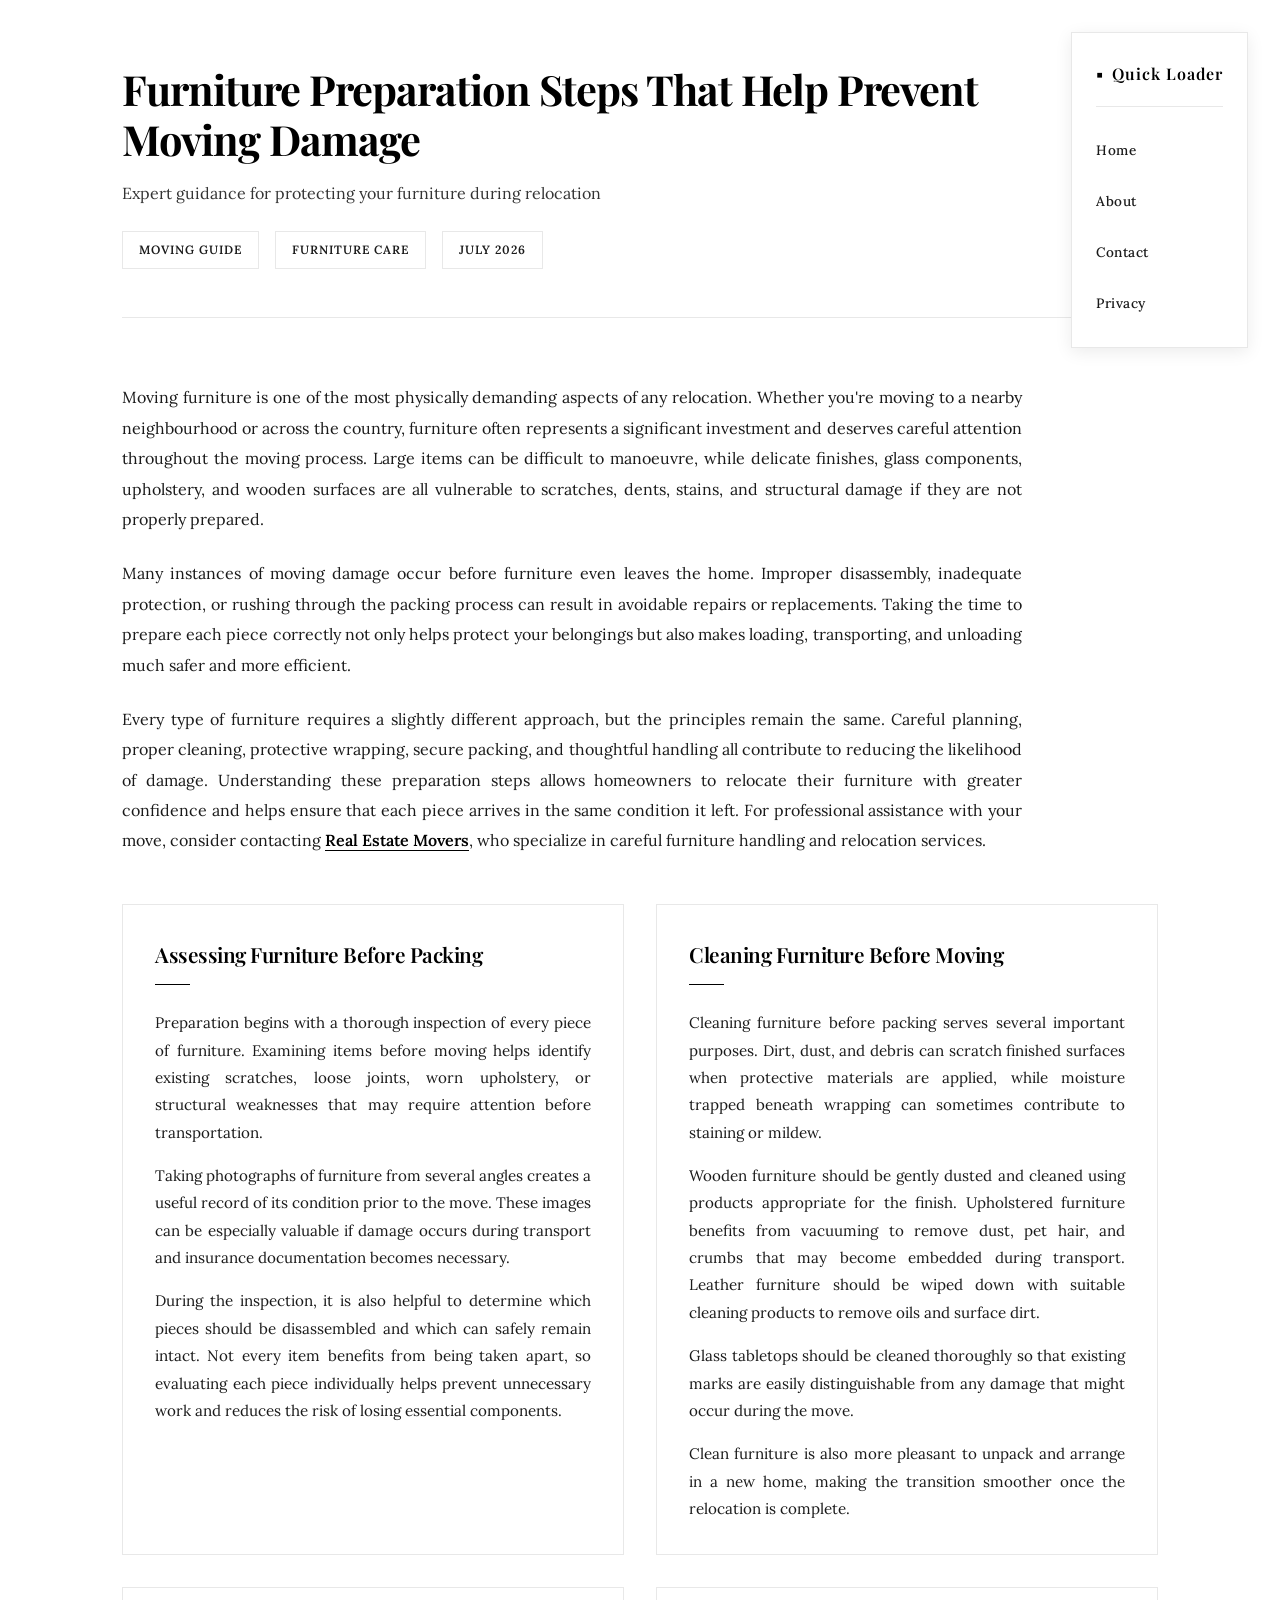
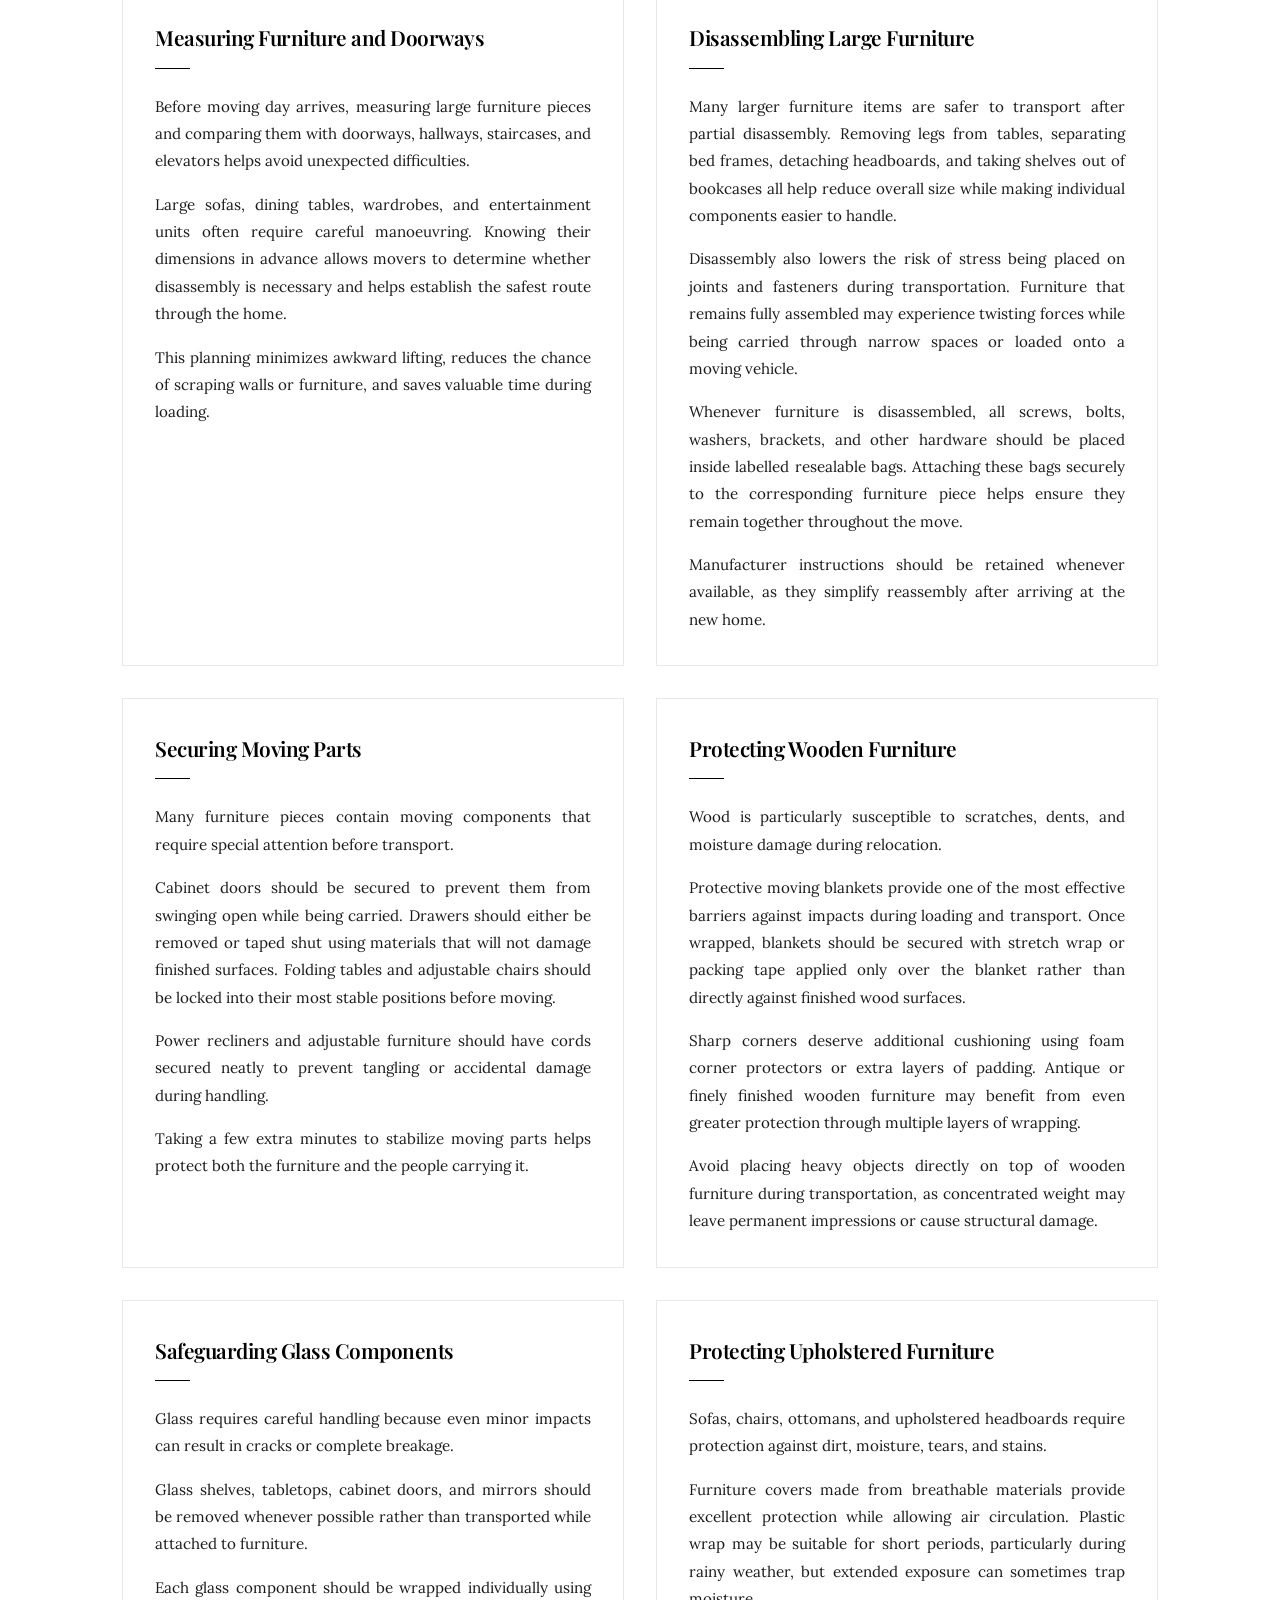
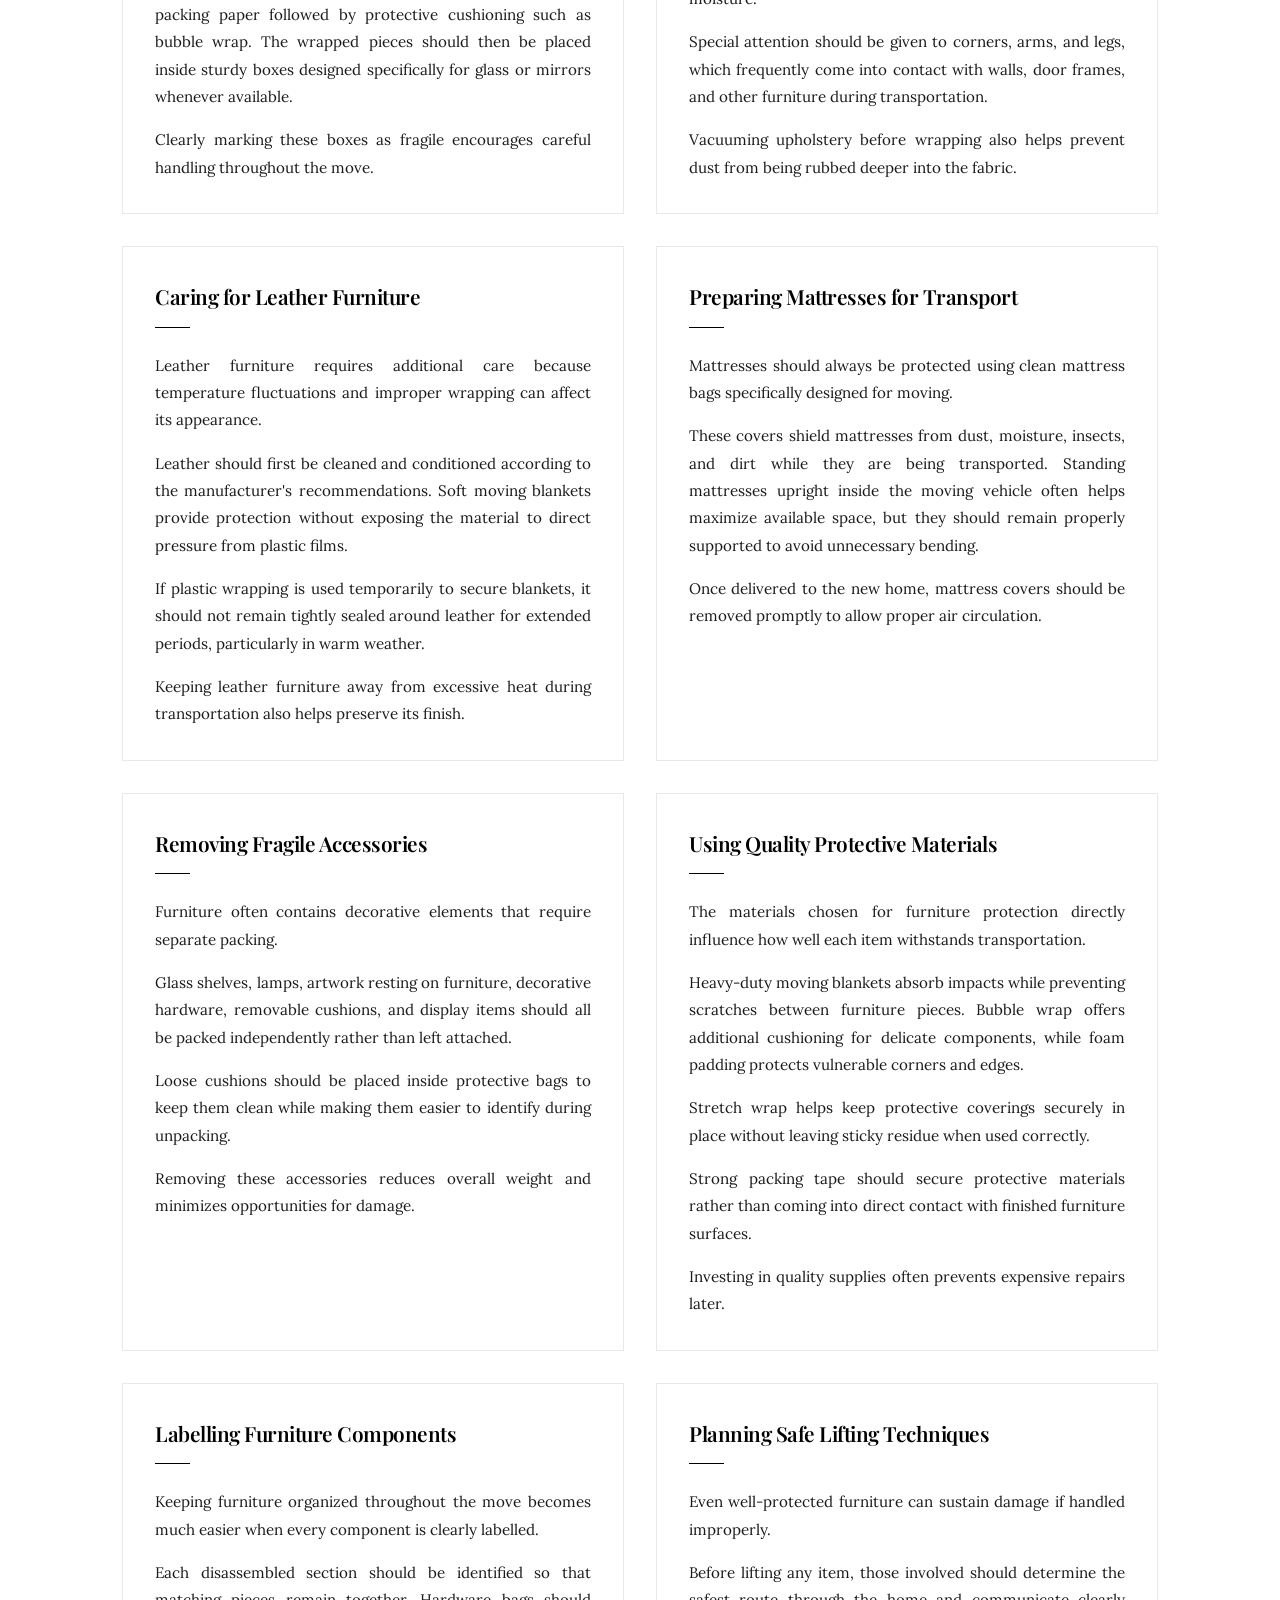
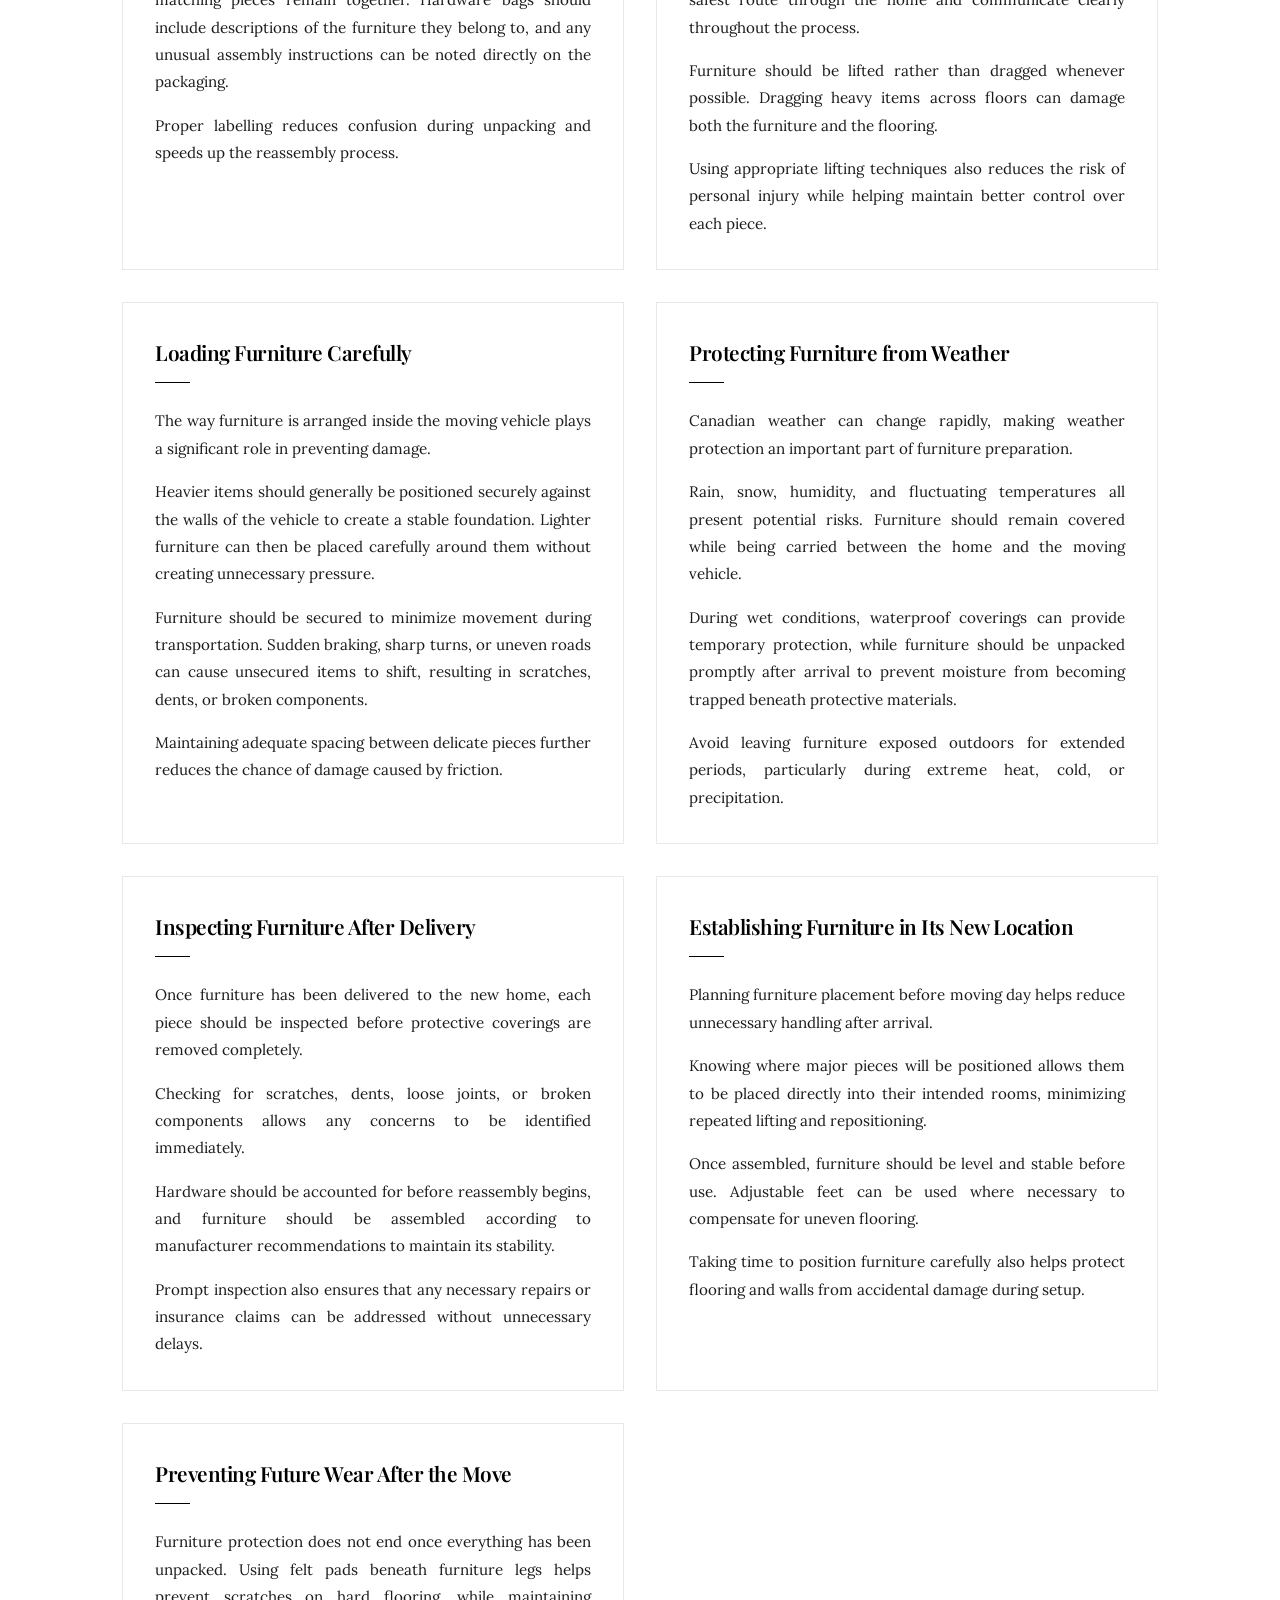
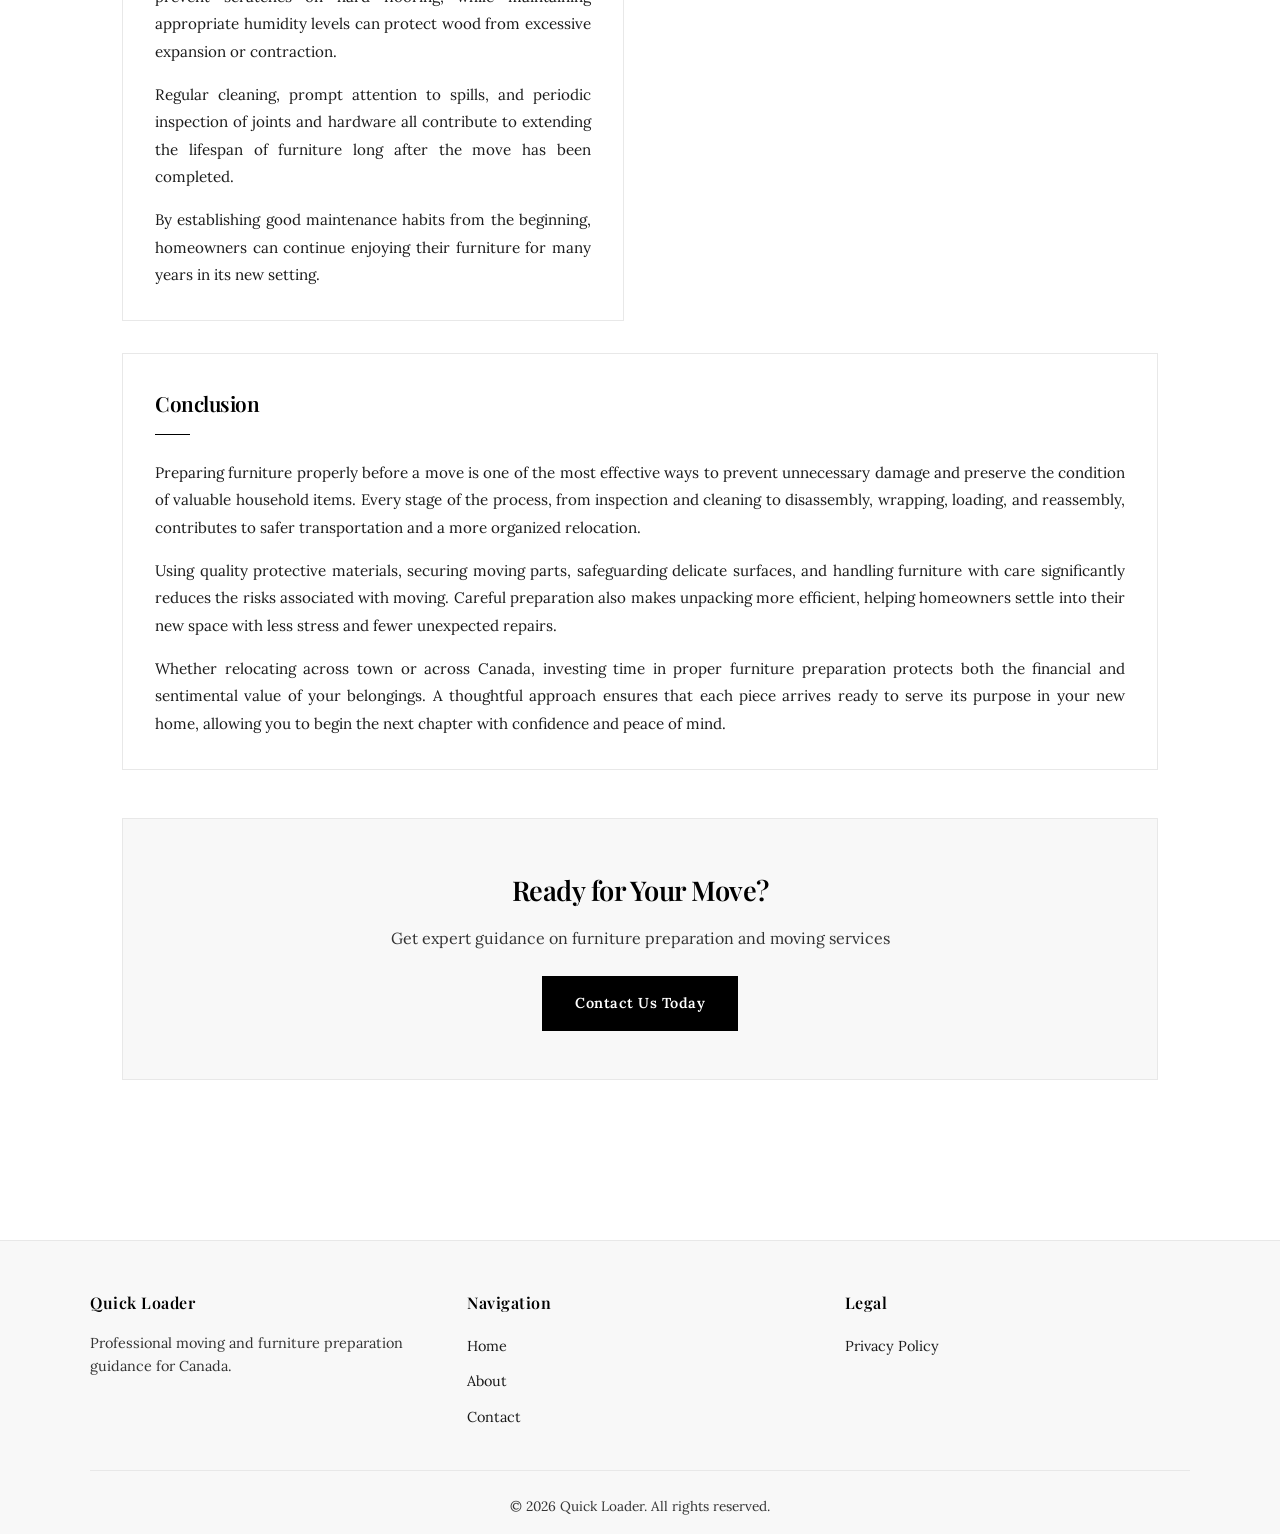
==== commit cca4c930: "Update index.html" ====
--- a/index.html
+++ b/index.html
@@ -34,7 +34,7 @@
                 <div class="article-meta">
                     <span class="meta-badge">Moving Guide</span>
                     <span class="meta-badge">Furniture Care</span>
-                    <span class="meta-badge">April 2026</span>
+                    <span class="meta-badge">July 2026</span>
                 </div>
             </div>
         </section>
